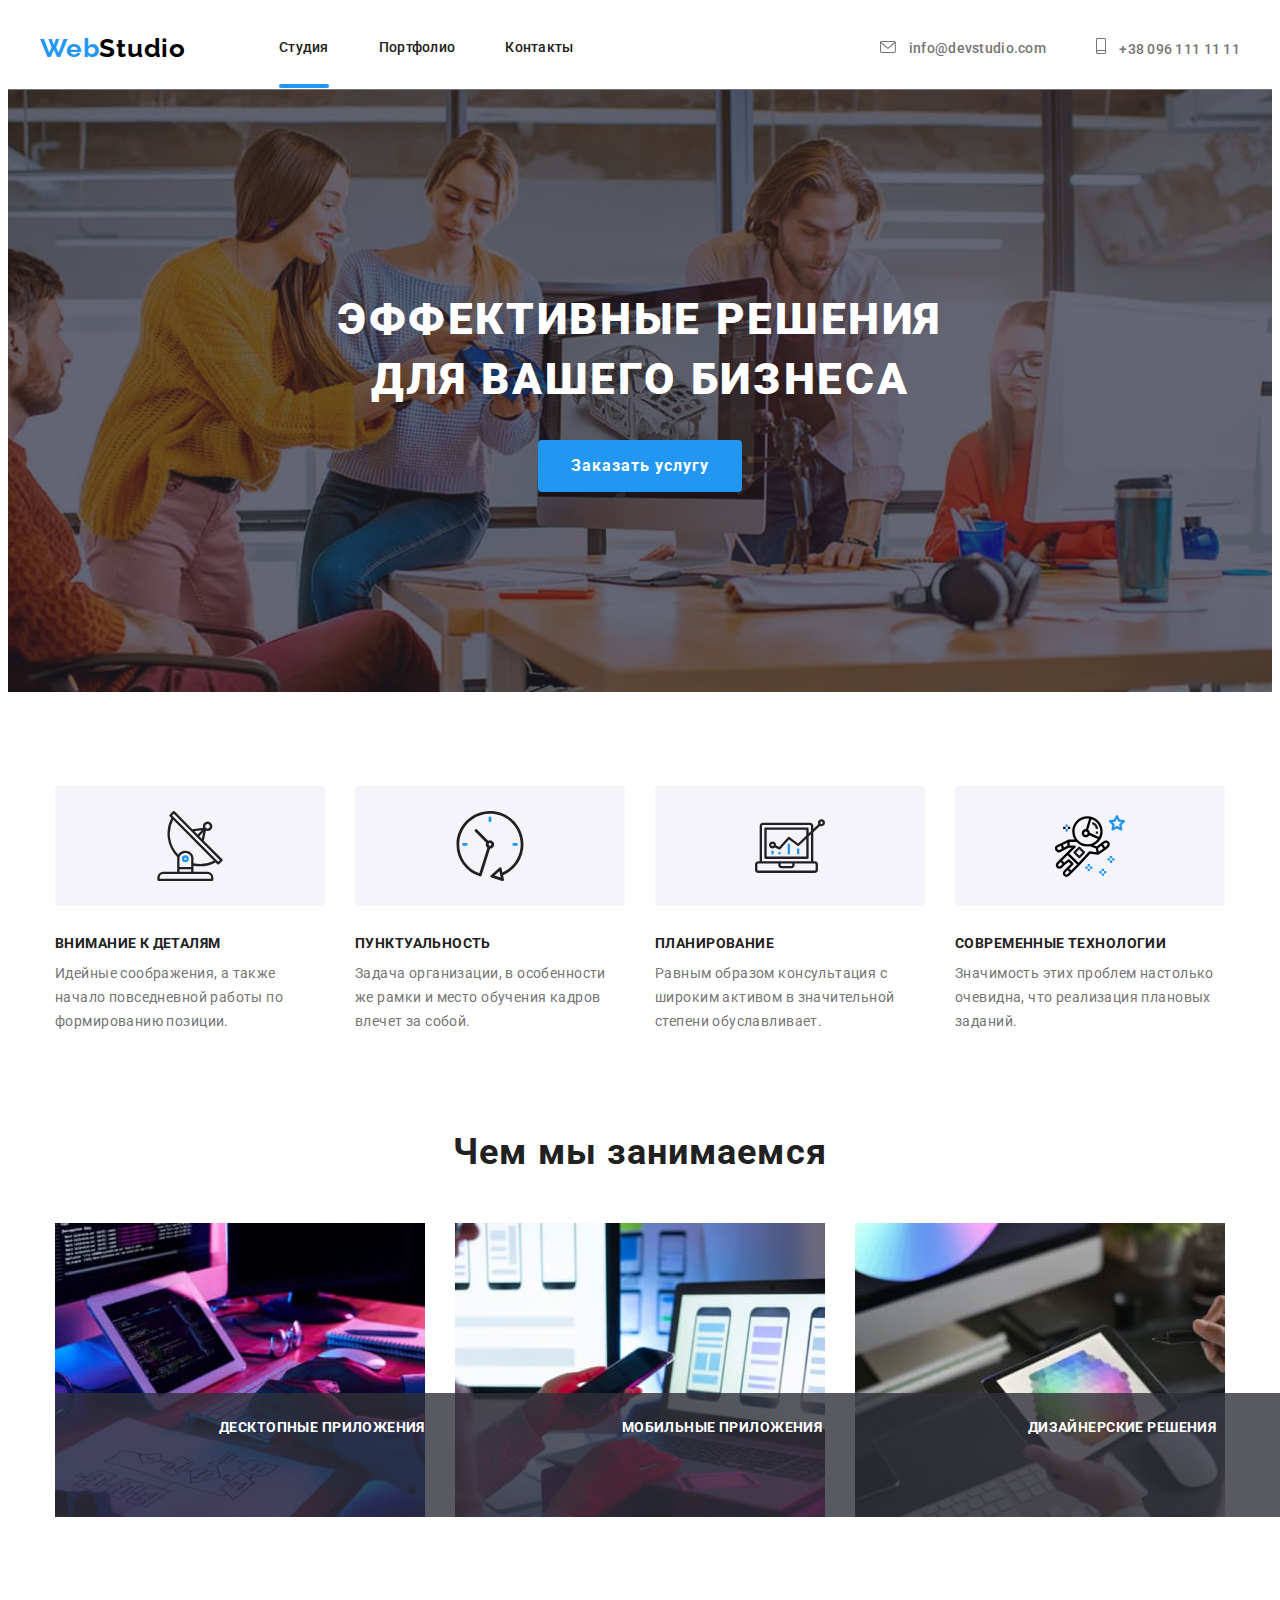
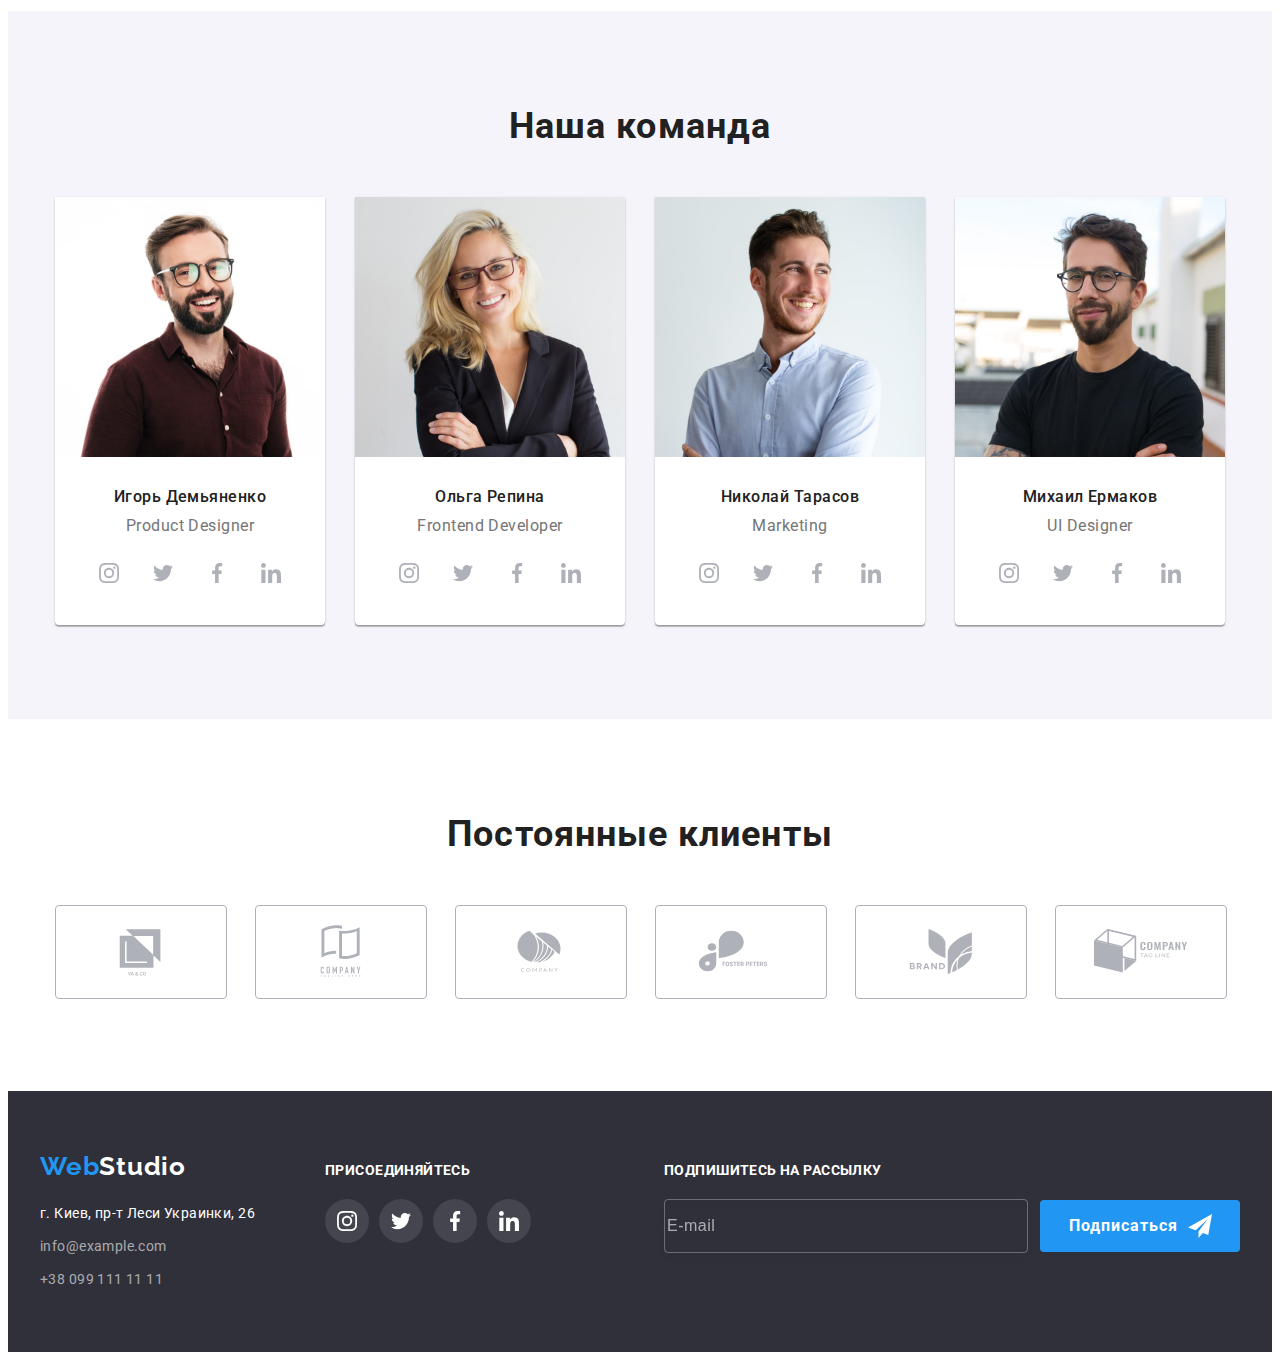
==== index.html @ aace9a0b "виконано 6 завдання" ====
<!DOCTYPE html>
<html lang="ru">
  <head>
    <meta charset="UTF-8" />
    <meta http-equiv="X-UA-Compatible" content="IE=edge" />
    <meta name="viewport" content="width=device-width, initial-scale=1.0" />
    <title>Студия</title>
    <link rel="preconnect" href="https://fonts.googleapis.com" />
    <link rel="preconnect" href="https://fonts.gstatic.com" crossorigin />
    <link
      href="https://fonts.googleapis.com/css2?family=Raleway:wght@700&family=Roboto:wght@400;500;700;900&display=swap"
      rel="stylesheet"
    />
    <link
      rel="stylesheet"
      href="https://cdnjs.cloudflare.com/ajax/libs/modern-normalize/1.1.0/modern-normalize.min.css"
      integrity="sha512-wpPYUAdjBVSE4KJnH1VR1HeZfpl1ub8YT/NKx4PuQ5NmX2tKuGu6U/JRp5y+Y8XG2tV+wKQpNHVUX03MfMFn9Q=="
      crossorigin="anonymous"
      referrerpolicy="no-referrer"
    />
    <link rel="stylesheet" href="./css/styles.css" />
  </head>
  <body>
    <header class="header">
      <div class="container">
        <nav class="header-nav">
          <a class="logo" href="index.html"
            >Web<span class="logo-accent">Studio</span></a
          >

          <ul class="site-nav list">
            <li class="item">
              <a href="./index.html" class="header-link link current">Студия</a>
            </li>
            <li class="item">
              <a href="./portfolio.html" class="header-link link">Портфолио</a>
            </li>
            <li class="item">
              <a href="" class="header-link link">Контакты</a>
            </li>
          </ul>
        </nav>
        <ul class="contact-list list">
          <li class="contact-item">
            <a class="contact-link link" href="mailto:info@devstudio.com"
              ><svg class="contact-icon" width="16px" height="12px">
                <use href="./img/spraite.svg#icon-mailto"></use>
              </svg>
              info@devstudio.com
            </a>
          </li>
          <li class="contact-item">
            <a class="contact-link link" href="tel:+380961111111">
              <svg class="contact-icon" width="10px" height="16px">
                <use href="./img/spraite.svg#icon-smartphone"></use>
              </svg>
              +38 096 111 11 11
            </a>
          </li>
        </ul>
      </div>
    </header>
    <main>
      <section class="hero">
        <div class="container">
          <h1 class="hero-title">Эффективные решения для вашего бизнеса</h1>
          <button class="hero-btn button" type="button" data-modal-open>
            Заказать услугу
          </button>
        </div>
      </section>

      <section class="advantage">
        <div class="container">
          <h2 class="visually-hidden">Преимущества</h2>
          <ul class="advantage-list list">
            <li class="advantage-item icon-antenna">
              <div class="advantage-icon">
                <svg class="svg-advantage" width="70px" height="70px">
                  <use href="./img/spraite.svg#icon-antenna"></use>
                </svg>
              </div>
              <h3 class="advantage-title">Внимание к деталям</h3>
              <p class="advantage-text">
                Идейные соображения, а также начало повседневной работы по
                формированию позиции.
              </p>
            </li>
            <li class="advantage-item icon-clock">
              <div class="advantage-icon">
                <svg class="svg-advantage" width="70px" height="70px">
                  <use href="./img/spraite.svg#icon-clock"></use>
                </svg>
              </div>
              <h3 class="advantage-title">Пунктуальность</h3>
              <p class="advantage-text">
                Задача организации, в особенности же рамки и место обучения
                кадров влечет за собой.
              </p>
            </li>
            <li class="advantage-item icon-diagram">
              <div class="advantage-icon">
                <svg class="svg-advantage" width="70px" height="70px">
                  <use href="./img/spraite.svg#icon-diagram"></use>
                </svg>
              </div>
              <h3 class="advantage-title">Планирование</h3>
              <p class="advantage-text">
                Равным образом консультация с широким активом в значительной
                степени обуславливает.
              </p>
            </li>
            <li class="advantage-item icon-astronaut">
              <div class="advantage-icon">
                <svg class="svg-advantage" width="70px" height="70px">
                  <use href="./img/spraite.svg#icon-astronaut"></use>
                </svg>
              </div>
              <h3 class="advantage-title">Современные технологии</h3>
              <p class="advantage-text">
                Значимость этих проблем настолько очевидна, что реализация
                плановых заданий.
              </p>
            </li>
          </ul>
        </div>
      </section>

      <section class="work">
        <div class="container">
          <h2 class="work-title">Чем мы занимаемся</h2>
          <ul class="work-list list">
            <li class="work-item">
              <div class="work-img">
                <img
                  src="./img/img1.jpg"
                  alt="Десктопные приложения"
                  width="370"
                />
                <p class="work-top-text">Десктопные приложения</p>
              </div>
            </li>
            <li class="work-item">
              <div class="work-img">
                <img
                  src="./img/img2.jpg"
                  alt="Мобильные приложения"
                  width="370"
                />
                <p class="work-top-text">Мобильные приложения</p>
              </div>
            </li>
            <li class="work-item">
              <div class="work-img">
                <img
                  src="./img/img3.jpg"
                  alt="Дизайнерские решения"
                  width="370"
                />
                <p class="work-top-text">Дизайнерские решения</p>
              </div>
            </li>
          </ul>
        </div>
      </section>
      <section class="team">
        <div class="container">
          <h2 class="team-top-title">Наша команда</h2>
          <ul class="team-list list">
            <li class="team-item">
              <img src="./img/img4.jpg" alt="фото дизайнера" width="270" />
              <div class="team-box">
                <h3 class="team-title">Игорь Демьяненко</h3>
                <p class="team-text" lang="en">Product Designer</p>
                <ul class="team-coslink-list list">
                  <li class="team-coslink-item">
                    <a class="team-coslink-link link" href="">
                      <svg class="coslink-icon" width="20px" height="20px">
                        <use href="./img/spraite.svg#icon-instagram"></use>
                      </svg>
                    </a>
                  </li>
                  <li class="team-coslink-item">
                    <a class="team-coslink-link link" href="">
                      <svg class="coslink-icon" width="20px" height="20px">
                        <use href="./img/spraite.svg#icon-twitter"></use>
                      </svg>
                    </a>
                  </li>
                  <li class="team-coslink-item">
                    <a class="team-coslink-link link" href="">
                      <svg class="coslink-icon" width="20px" height="20px">
                        <use href="./img/spraite.svg#icon-facebook"></use>
                      </svg>
                    </a>
                  </li>
                  <li class="team-coslink-item">
                    <a class="team-coslink-link link" href="">
                      <svg class="coslink-icon" width="20px" height="20px">
                        <use href="./img/spraite.svg#icon-linkedin"></use>
                      </svg>
                    </a>
                  </li>
                </ul>
              </div>
            </li>
            <li class="team-item">
              <img src="./img/img5.jpg" alt="фото разработчика" width="270" />
              <div class="team-box">
                <h3 class="team-title">Ольга Репина</h3>
                <p class="team-text" lang="en">Frontend Developer</p>

                <ul class="team-coslink-list list">
                  <li class="team-coslink-item">
                    <a class="team-coslink-link link" href="">
                      <svg class="coslink-icon" width="20px" height="20px">
                        <use href="./img/spraite.svg#icon-instagram"></use>
                      </svg>
                    </a>
                  </li>
                  <li class="team-coslink-item">
                    <a class="team-coslink-link link" href="">
                      <svg class="coslink-icon" width="20px" height="20px">
                        <use href="./img/spraite.svg#icon-twitter"></use>
                      </svg>
                    </a>
                  </li>
                  <li class="team-coslink-item">
                    <a class="team-coslink-link link" href="">
                      <svg class="coslink-icon" width="20px" height="20px">
                        <use href="./img/spraite.svg#icon-facebook"></use>
                      </svg>
                    </a>
                  </li>
                  <li class="team-coslink-item">
                    <a class="team-coslink-link link" href="">
                      <svg class="coslink-icon" width="20px" height="20px">
                        <use href="./img/spraite.svg#icon-linkedin"></use>
                      </svg>
                    </a>
                  </li>
                </ul>
              </div>
            </li>
            <li class="team-item">
              <img src="./img/img6.jpg" alt="фото маркетолога" width="270" />
              <div class="team-box">
                <h3 class="team-title">Николай Тарасов</h3>
                <p class="team-text" lang="en">Marketing</p>

                <ul class="team-coslink-list list">
                  <li class="team-coslink-item">
                    <a class="team-coslink-link link" href="">
                      <svg class="coslink-icon" width="20px" height="20px">
                        <use href="./img/spraite.svg#icon-instagram"></use>
                      </svg>
                    </a>
                  </li>
                  <li class="team-coslink-item">
                    <a class="team-coslink-link link" href="">
                      <svg class="coslink-icon" width="20px" height="20px">
                        <use href="./img/spraite.svg#icon-twitter"></use>
                      </svg>
                    </a>
                  </li>
                  <li class="team-coslink-item">
                    <a class="team-coslink-link link" href="">
                      <svg class="coslink-icon" width="20px" height="20px">
                        <use href="./img/spraite.svg#icon-facebook"></use>
                      </svg>
                    </a>
                  </li>
                  <li class="team-coslink-item">
                    <a class="team-coslink-link link" href="">
                      <svg class="coslink-icon" width="20px" height="20px">
                        <use href="./img/spraite.svg#icon-linkedin"></use>
                      </svg>
                    </a>
                  </li>
                </ul>
              </div>
            </li>
            <li class="team-item">
              <img src="./img/img7.jpg" alt="фото дизайнера" width="270" />
              <div class="team-box">
                <h3 class="team-title">Михаил Ермаков</h3>
                <p class="team-text" lang="en">UI Designer</p>

                <ul class="team-coslink-list list">
                  <li class="team-coslink-item">
                    <a class="team-coslink-link link" href="">
                      <svg class="coslink-icon" width="20px" height="20px">
                        <use href="./img/spraite.svg#icon-instagram"></use>
                      </svg>
                    </a>
                  </li>
                  <li class="team-coslink-item">
                    <a class="team-coslink-link link" href="">
                      <svg class="coslink-icon" width="20px" height="20px">
                        <use href="./img/spraite.svg#icon-twitter"></use>
                      </svg>
                    </a>
                  </li>
                  <li class="team-coslink-item">
                    <a class="team-coslink-link link" href="">
                      <svg class="coslink-icon" width="20px" height="20px">
                        <use href="./img/spraite.svg#icon-facebook"></use>
                      </svg>
                    </a>
                  </li>
                  <li class="team-coslink-item">
                    <a class="team-coslink-link link" href="">
                      <svg class="coslink-icon" width="20px" height="20px">
                        <use href="./img/spraite.svg#icon-linkedin"></use>
                      </svg>
                    </a>
                  </li>
                </ul>
              </div>
            </li>
          </ul>
        </div>
      </section>
      <section class="client">
        <div class="container">
          <h2 class="title-client">Постоянные клиенты</h2>
          <ul class="list-client list">
            <li class="item-client">
              <a class="item-client-link link" href=""
                ><svg class="client-icon" width="106px" height="60px">
                  <use href="./img/spraite.svg#icon-client-1"></use>
                </svg>
              </a>
            </li>
            <li class="item-client">
              <a class="item-client-link link" href=""
                ><svg class="client-icon" width="106px" height="60px">
                  <use href="./img/spraite.svg#icon-client-2"></use>
                </svg>
              </a>
            </li>
            <li class="item-client">
              <a class="item-client-link link" href=""
                ><svg class="client-icon" width="106px" height="60px">
                  <use href="./img/spraite.svg#icon-client-3"></use>
                </svg>
              </a>
            </li>
            <li class="item-client">
              <a class="item-client-link link" href=""
                ><svg class="client-icon" width="106px" height="60px">
                  <use href="./img/spraite.svg#icon-client-4"></use>
                </svg>
              </a>
            </li>
            <li class="item-client">
              <a class="item-client-link link" href=""
                ><svg class="client-icon" width="106px" height="60px">
                  <use href="./img/spraite.svg#icon-client-5"></use>
                </svg>
              </a>
            </li>
            <li class="item-client">
              <a class="item-client-link link" href=""
                ><svg class="client-icon" width="106px" height="60px">
                  <use href="./img/spraite.svg#icon-client-6"></use>
                </svg>
              </a>
            </li>
          </ul>
        </div>
      </section>
    </main>

    <footer class="footer">
      <div class="container">
        <div class="footer-address-box">
          <a class="logo-footer" href="index.html"
            >Web<span class="logo-accent-footer">Studio</span></a
          >
          <address class="footer-address">
            г. Киев, пр-т Леси Украинки, 26
          </address>
          <ul class="footer-list list">
            <li class="footer-item">
              <a class="footer-contact link" href="mailto:info@example.com"
                >info@example.com</a
              >
            </li>
            <li class="footer-list">
              <a class="footer-contact link" href="tel:+380991111111"
                >+38 099 111 11 11</a
              >
            </li>
          </ul>
        </div>
        <div class="footer-soclink">
          <h2 class="footer-title">присоединяйтесь</h2>
          <ul class="footer-soc-list list">
            <li class="footer-soc-item">
              <a class="footer-soc-link link" href=""
                ><svg class="footer-icon" width="20px" height="20px">
                  <use href="./img/spraite.svg#icon-instagram"></use>
                </svg>
              </a>
            </li>
            <li class="footer-soc-item">
              <a class="footer-soc-link link" href=""
                ><svg class="footer-icon" width="20px" height="20px">
                  <use href="./img/spraite.svg#icon-twitter"></use>
                </svg>
              </a>
            </li>
            <li class="footer-soc-item">
              <a class="footer-soc-link link" href=""
                ><svg class="footer-icon" width="20px" height="20px">
                  <use href="./img/spraite.svg#icon-facebook"></use>
                </svg>
              </a>
            </li>
            <li class="footer-soc-item">
              <a class="footer-soc-link link" href=""
                ><svg class="footer-icon" width="20px" height="20px">
                  <use href="./img/spraite.svg#icon-linkedin"></use>
                </svg>
              </a>
            </li>
          </ul>
        </div>
        <div class="subscribe">
          <p class="subscribe-text">Подпишитесь на рассылку</p>

          <form name="footer-subscribe" class="footer-subscribe">
            <input
              type="email"
              class="footer-input"
              name="user-email-two"
              id="user-email-two"
              placeholder="E-mail"
            />
            <div class="footer-btn-box">
              <button type="submit" class="footer-btn">Подписаться</button>
              <svg class="footer-btn-icon" width="24" height="24">
                <use href="./img/spraite.svg#icon-icon-send"></use>
              </svg>
            </div>
          </form>
        </div>
      </div>
    </footer>

    <div class="backdrop is-hidden" data-modal>
      <div class="modal">
        <button type="button" class="modal-close-btn" data-modal-close>
          <svg class="masters-soc-icon" width="18" height="18">
            <use href="./img/spraite.svg#icon-close"></use>
          </svg>
        </button>
        <p class="modal-title">Оставьте свои данные, мы вам перезвоним</p>

        <form>
          <div class="modal-field">
            <label for="user-name" class="modal-label"> Имя</label>
            <div class="input-wrap">
              <input
                type="text"
                class="modal-input"
                name="user-name"
                required
                id="user-name"
              />
              <svg class="modal-icon" width="18" height="18">
                <use href="./img/spraite.svg#icon-person"></use>
              </svg>
            </div>
          </div>
          <div class="modal-field">
            <label for="user-tel" class="modal-label">Телефон</label>
            <div class="input-wrap">
              <input
                type="tel"
                class="modal-input"
                name="user-tel"
                required
                id="user-tel"
              />
              <svg class="modal-icon" width="18" height="18">
                <use href="./img/spraite.svg#icon-phone-mod"></use>
              </svg>
            </div>
          </div>
          <div class="modal-field">
            <label for="user-email" class="modal-label">Почта</label>
            <div class="input-wrap">
              <input
                type="email"
                class="modal-input"
                name="user-email"
                id="user-email"
              />
              <svg class="modal-icon" width="18" height="18">
                <use href="./img/spraite.svg#icon-email-mod"></use>
              </svg>
            </div>
          </div>
          <div class="modal-field">
            <label for="user-text" class="modal-label">Комментарий</label>
            <textarea
              name="user-text"
              id="user-text"
              class="modal-text"
              placeholder="Введите текст"
            ></textarea>
          </div>
          <div class="modal-field">
            <input
              type="checkbox"
              name="privacy"
              value="true"
              class="modal-check is-hidden"
              id="privacy"
            />
            <label for="privacy" class="check-text">
              Соглашаюсь с рассылкой и принимаю
              <a href="" class="check-link">Условия договора</a>
            </label>
          </div>
          <button type="submit" class="hero-btn">Отправить</button>
        </form>
      </div>
    </div>

    <script src="./js/modal.js"></script>
  </body>
</html>
---- css/styles.css ----
/* основний колір заголовків 2-3 рівня #212121;  */
/* основний колір тексту  #757575;*/
/* акцент #2196f3; */

:root {
  --primary-text-color: #757575;
  --tittle-text-color: #212121;
  --accent-color: #2196f3;
  --main-tittle-text-color: #ffffff;
  --typical-margin: 30px;
}
p,
h1,
h2,
h3,
h4,
h5,
h6 {
  margin: 0;
}

ul,
ol {
  margin: 0;
  padding-left: 0;
}
button {
  cursor: pointer;
}

img {
  display: block;
  max-width: 100%;
  height: auto;
}
body {
  font-family: Roboto, sans-serif;
}
.container {
  width: 1200px;
  margin: 0 auto;
  padding-left: 15px;
  padding-right: 15px;
  /* outline: 2px solid red; */
}

.link {
  text-decoration: none;
}
.list {
  list-style: none;
}
.visually-hidden {
  position: absolute;
  white-space: nowrap;
  width: 1px;
  height: 1px;
  overflow: hidden;
  border: 0;
  padding: 0;
  clip: rect(0 0 0 0);
  clip-path: inset(50%);
  margin: -1px;
}

/* ----------------------header---------------------- */
.header {
  background: #ffffff;
  padding-top: 25px;
  padding-bottom: 25px;
  border-bottom: #757575 solid 1px;
}

/* ----------------------логотип---------------------- */
.logo {
  font-family: Raleway, sans-serif;
  font-weight: 700;
  font-size: 26px;
  line-height: 1.19;
  letter-spacing: 0.03em;
  color: var(--accent-color);
  text-decoration: none;
}
.logo-accent {
  color: #000000;
}

/* ----------------------------header--меню сторінки ------------------*/
.site-nav {
  display: flex;
  margin-left: 93px;
}
.header-nav {
  display: flex;
  align-items: center;
}
.site-nav .item + .item {
  margin-left: 50px;
}

.site-nav .link {
  display: block;

  text-decoration: none;
  font-weight: 500;
  font-size: 14px;
  line-height: 1.14;
  letter-spacing: 0.02em;
  color: var(--tittle-text-color);
  transition-property: color;
  transition-duration: 250ms;
  transition-timing-function: cubic-bezier(0.4, 0, 0.2, 1);
}

.site-nav .link:hover,
.site-nav .link:focus {
  color: var(--accent-color);
}

.header-link {
  position: relative;
}

.header-link.current:after {
  content: "";
  position: absolute;
  width: 100%;
  height: 4px;
  background-color: var(--accent-color);
  border-radius: 2px;
  left: 0;
  bottom: -32px;
}
/*---------------header--- телефон,ел.пошта ------------*/
.header .container {
  display: flex;
  align-items: center;
}
.contact-list {
  display: flex;
  margin-left: auto;
}

.contact-list .contact-item + .contact-item {
  margin-left: 50px;
}

.contact-link {
  font-weight: 500;
  font-size: 14px;
  line-height: 1.14;
  letter-spacing: 0.02em;
  color: var(--primary-text-color);
  transition-property: color;
  transition-duration: 250ms;
  transition-timing-function: cubic-bezier(0.4, 0, 0.2, 1);

  /* display: flex;
  align-items: center; */
}
.contact-link:hover,
.contact-link:focus {
  color: var(--accent-color);
}
.contact-icon {
  margin-right: 10px;
  /* fill: var(--primary-text-color); */
  background-repeat: no-repeat;
  background-position: center;
  background-size: contain;

  fill: currentColor;
  justify-content: center;
}

/* .contact-icon:hover,
.contact-icon:focus {
  fill: var(--accent-color);
} */

/*----------- Перша секція-HERO-ЭФФЕКТИВНЫЕ РЕШЕНИЯ ДЛЯ ВАШЕГО БИЗНЕСА---------*/
.hero {
  background: #2f303a;
  text-align: center;
  max-width: 1600px;
  max-height: 600px;
  margin-left: auto;
  margin-right: auto;
  background-repeat: no-repeat;
  background-position: center;
  background-size: cover;
  background-image: linear-gradient(
      to right,
      rgba(47, 48, 58, 0.4),
      rgba(47, 48, 58, 0.4)
    ),
    url(../img/hero.jpg);
  padding-top: 200px;
  padding-bottom: 200px;
}

.hero .container {
}
.hero-title {
  font-weight: 900;
  font-size: 44px;
  line-height: 1.36;
  letter-spacing: 0.06em;
  text-transform: uppercase;
  color: var(--main-tittle-text-color);
  margin-bottom: var(--typical-margin);
  max-width: 696px;
  margin-left: auto;
  margin-right: auto;
}
.hero-btn {
  font-family: inherit;
  font-weight: 700;
  font-size: 16px;
  line-height: 1.88;
  letter-spacing: 0.06em;
  color: var(--main-tittle-text-color);
  background: #2196f3;
  cursor: pointer;
  display: block;
  padding: 10px 32px;
  border: 1px solid transparent;
  border-radius: 4px;
  min-width: 200px;
  margin-left: auto;
  margin-right: auto;
}

.hero-btn:hover,
.hero-btn:focus {
  background: #188ce8;
}
/* ------------------------------MODAL--------------- */
.backdrop {
  width: 100%;
  height: 100%;
  background-color: rgba(0, 0, 0, 0.2);
  position: fixed;
  top: 0;
  transition: opacity 250ms, visibility 250ms;
}

/* .backdrop.is-hidden .modal {
  transform: translate(-50%, -50%) scale(0) rotate(180deg);
} */

.modal {
  width: 528px;
  min-height: 581px;
  background-color: #ffffff;
  border-radius: 4px;
  box-shadow: 0px 1px 3px rgba(0, 0, 0, 0.12), 0px 1px 1px rgba(0, 0, 0, 0.14),
    0px 2px 1px rgba(0, 0, 0, 0.2);
  position: absolute;
  top: 50%;
  left: 50%;
  transform: translate(-50%, -50%);
  /* transform: translate(-50%, -50%) scale(1) rotate(0); */
  transition: transform 250ms cubic-bezier(0.4, 0, 0.2, 1);
  padding: 40px;
}

.modal-close-btn {
  width: 30px;
  height: 30px;
  border: 1px solid rgba(0, 0, 0, 0.1);
  border-radius: 50%;
  background-color: transparent;
  fill: #000000;
  position: absolute;
  top: 8px;
  right: 8px;
  display: flex;
  align-items: center;
  justify-content: center;
  padding: 0;
}

.is-hidden {
  visibility: hidden;
  opacity: 0;
  pointer-events: none;
}

.no-scroll {
  overflow: hidden;
}
.modal-title {
  margin-bottom: 12px;

  font-weight: 700;
  font-size: 20px;
  line-height: 1.15;
  text-align: center;
  letter-spacing: 0.03em;
  color: #212121;
}
.modal-field {
  margin-bottom: 10px;
}
.input-wrap {
  position: relative;
}

.modal-icon {
  position: absolute;
  left: 7px;
  top: 50%;
  transform: translateY(-50%);
  transition: fill 250ms cubic-bezier(0.4, 0, 0.2, 1);
}
.modal-input:focus + .modal-icon {
  fill: var(--accent-color);
}

.modal-input {
  width: 100%;
  height: 40px;
  border: 1px solid rgba(33, 33, 33, 0.2);
  border-radius: 4px;

  padding-left: 42px;

  outline: none;
  transition: border-color 250ms cubic-bezier(0.4, 0, 0.2, 1);

  /* font-weight: 400;
  font-size: 12px;
  line-height: 1.17;
  letter-spacing: 0.01em;
  color: rgba(117, 117, 117, 0.5); */
}

.modal-input:focus {
  border-color: var(--accent-color);
}

.modal-text {
  padding: 12px 16px;
  margin-bottom: 20px;

  width: 100%;
  height: 120px;

  border: 1px solid rgba(33, 33, 33, 0.2);

  border-radius: 4px;
  resize: none;

  outline: none;
  transition: border-color 250ms cubic-bezier(0.4, 0, 0.2, 1);

  /* font-weight: 400;
  font-size: 14px;
  line-height: 1.17;
  letter-spacing: 0.01em;

  color: rgba(117, 117, 117, 0.5); */
}

.modal-text:focus {
  border-color: var(--accent-color);
}

.modal-input::placeholder {
  font-weight: 400;
  font-size: 14px;
  line-height: 1.14;
  letter-spacing: 0.01em;

  color: rgba(117, 117, 117, 0.5);
}

.modal-label {
  font-weight: 400;
  font-size: 12px;
  line-height: 1.17;
  letter-spacing: 0.01em;
  color: #757575;

  margin-bottom: 4px;
  display: block;
}

.modal-field {
  margin-bottom: 30px;
}
.modal-check {
}
.check-text::before {
  content: "";
  width: 16px;
  height: 15px;
  border: 2px solid #212121;
  border-radius: 2px;
  margin-right: 8px;
}

.modal-check:checked + .check-text::before {
  background-color: var(--accent-color);
  background-image: url(../img/vector.svg);
  border: none;
  background-repeat: no-repeat;
  background-position: center;
  transition: border-color 250ms cubic-bezier(0.4, 0, 0.2, 1);
}

.modal-check:focus + .check-text::before {
  border-color: var(--accent-color);
}
.check-text {
  display: flex;
  align-items: center;
  position: relative;

  font-weight: 400;
  font-size: 14px;
  line-height: 1.71;
  letter-spacing: 0.03em;
  color: #757575;
}
.check-link {
  margin-left: 4px;

  font-weight: 400;
  font-size: 14px;
  line-height: 1.71;
  letter-spacing: 0.03em;
  text-decoration-line: underline;
  color: #2196f3;
}

/*---------------Переваги-advantage------------------ */
.advantage {
  text-align: left;

  padding-top: 94px;
  padding-bottom: 47px;
  background-color: #ffffff;
}

.advantage-list {
  display: flex;
  align-items: center;
  justify-content: center;
}
.advantage-list .advantage-item + .advantage-item {
  margin-left: var(--typical-margin);
}

.advantage-item {
  max-width: 270px;
  min-height: 251px;
}

.advantage-title {
  font-size: 14px;
  line-height: 1.14;
  letter-spacing: 0.03em;
  text-transform: uppercase;
  color: var(--tittle-text-color);
  margin-bottom: 10px;
}
.advantage-text {
  font-size: 14px;
  line-height: 1.71;
  letter-spacing: 0.03em;
  color: var(--primary-text-color);
}
/* --------------------advantage-icon------------- */
.advantage-icon {
  display: flex;

  height: 120px;
  border-radius: 4px;
  justify-content: center;
  align-items: center;
  margin-bottom: 30px;

  background-color: #f5f4fa;
}
.svg-advantage {
  width: 70px;
  height: 70px;
}
/*------------------------work--Чем мы занимаемся----------------------- */
.work {
  padding-bottom: 94px;
  padding-top: 47px;
}
.work-list {
  display: flex;
  align-items: center;
  justify-content: center;
}
.work-list .work-item + .work-item {
  margin-left: var(--typical-margin);
}

.work-title {
  font-size: 36px;
  line-height: 1.17;
  letter-spacing: 0.03em;
  color: var(--tittle-text-color);
  margin-bottom: 50px;
  text-align: center;
}
.work-img {
  position: relative;
}

.work-top-text {
  position: absolute;
  width: 100%;
  min-height: 70px;
  bottom: 0;

  padding: 27px 82px;

  font-weight: 700;
  font-size: 14px;
  line-height: 1.14;
  text-align: center;
  letter-spacing: 0.03em;
  text-transform: uppercase;
  color: #ffffff;
  background: rgba(47, 48, 58, 0.8);
}
/*-------------------Наша команда-team------------------ */
.team {
  background: #f5f4fa;
  padding-top: 94px;
  padding-bottom: 94px;
}
.team-top-title {
  font-size: 36px;
  line-height: 1.17;
  letter-spacing: 0.03em;
  color: var(--tittle-text-color);
  margin-bottom: 50px;
  text-align: center;
}
.team-list {
  display: flex;
  align-items: center;
  justify-content: center;
}
.team-list .team-item + .team-item {
  margin-left: var(--typical-margin);
}
.team-item {
  background: #ffffff;
  box-shadow: 0px 1px 3px rgba(0, 0, 0, 0.12), 0px 1px 1px rgba(0, 0, 0, 0.14),
    0px 2px 1px rgba(0, 0, 0, 0.2);
  border-radius: 0px 0px 4px 4px;
}
.team-title {
  font-weight: 500;
  font-size: 16px;
  line-height: 1.19;
  text-align: center;
  letter-spacing: 0.03em;
  color: var(--tittle-text-color);
  margin-bottom: 10px;
}
.team-text {
  line-height: 1.19;
  text-align: center;
  letter-spacing: 0.03em;
  color: var(--primary-text-color);
  margin-bottom: 16px;
}
.team-box {
  padding-top: 30px;
  padding-bottom: 30px;
}
/* ----------Іконки соцмереж команди------- */

.team-coslink-list {
  display: flex;
  justify-content: center;
}

.team-coslink-item {
  width: 44px;
  height: 44px;
}
.team-coslink-list .team-coslink-item + .team-coslink-item {
  margin-left: 10px;
}

.coslink-icon {
  fill: #afb1b8;
  background-position: center;
  background-size: contain;
  background-repeat: no-repeat;
  transition: fill 250ms cubic-bezier(0.4, 0, 0.2, 1);
}

.team-coslink-link {
  display: flex;
  justify-content: center;
  align-items: center;
  fill: #afb1b8;
  width: 100%;
  height: 100%;
  border-radius: 50%;
  transition: background-color 250ms cubic-bezier(0.4, 0, 0.2, 1);
}

.team-coslink-link:hover,
.team-coslink-link:focus {
  background-color: #2196f3;
}

.team-coslink-link:hover .coslink-icon,
.team-coslink-link:focus .coslink-icon {
  fill: #ffffff;
}

/* ---------------Секція Клієнти ---------------*/
.client {
  padding-top: 94px;
  padding-bottom: 94px;
}
.title-client {
  margin-bottom: 50px;
  text-align: center;

  font-weight: 700;
  font-size: 36px;
  line-height: 1.17;
  letter-spacing: 0.03em;
  color: #212121;
}
.list-client {
  display: flex;
  justify-content: center;
}
.list-client .item-client + .item-client {
  margin-left: var(--typical-margin);
}
.item-client {
  width: 170px;
  height: 92px;
}
.item-client-link {
  display: flex;
  justify-content: center;
  align-items: center;
  border: 1px solid #afb1b8;
  width: 100%;
  height: 100%;
  border-radius: 4px;
  transition-property: border-color;
  transition-duration: 250ms;
  transition-timing-function: cubic-bezier(0.4, 0, 0.2, 1);
}
.client-icon {
  fill: #afb1b8;
  transition-property: fill;
  transition-duration: 250ms;
  transition-timing-function: cubic-bezier(0.4, 0, 0.2, 1);
}

.item-client-link:hover,
.item-client-link:focus {
  border-color: var(--accent-color);
}

.item-client-link:hover .client-icon,
.item-client-link:focus .client-icon {
  fill: var(--accent-color);
}
/*----------------------footer--------------------- */
.footer {
  background: #2f303a;
  padding-top: 60px;
  padding-bottom: 60px;
}
.footer .container {
  align-items: baseline;
  display: flex;
}
.footer-address-box {
  margin-right: 70px;
}
/*------------------------------логотип-футер----------------------------- */

.logo-footer {
  font-family: Raleway, sans-serif;
  font-weight: 700;
  font-size: 26px;
  line-height: 1.19;
  letter-spacing: 0.03em;
  color: var(--accent-color);
  text-decoration: none;
  margin-bottom: 20px;
  display: block;
}
.logo-accent-footer {
  color: #ffffff;
}
.footer-address {
  font-style: normal;
  font-weight: 400;
  font-size: 14px;
  line-height: 1.71;
  letter-spacing: 0.03em;
  color: var(--main-tittle-text-color);
  margin-bottom: 9px;
}
.footer-contact {
  font-size: 14px;
  line-height: 1.71;
  letter-spacing: 0.03em;
  color: rgba(255, 255, 255, 0.6);
  transition-property: color;
  transition-duration: 250ms;
  transition-timing-function: cubic-bezier(0.4, 0, 0.2, 1);
}
.footer-contact:hover,
.footer-contact:focus {
  color: var(--accent-color);
}
.footer-list {
  display: block;
}
.footer-list .footer-item:not(:last-child) {
  margin-bottom: 9px;
}
.footer-title {
  margin-bottom: 20px;

  font-weight: 700;
  font-size: 14px;
  line-height: 1.14;
  letter-spacing: 0.03em;
  text-transform: uppercase;
  color: #ffffff;
}
/*-------- Іконки футера----- */
.footer-soc-item {
  width: 44px;
  height: 44px;
  /* justify-content: center;
  align-items: center; */
}
.footer-soc-link {
  display: flex;
  justify-content: center;
  align-items: center;

  width: 100%;
  height: 100%;
  border-radius: 50%;

  background: rgba(255, 255, 255, 0.1);
  transition-property: background-color;
  transition-duration: 250ms;
  transition-timing-function: cubic-bezier(0.4, 0, 0.2, 1);
}
.footer-soc-link:hover,
.footer-soc-link:focus {
  background-color: #2196f3;
}

.footer-soc-list {
  display: flex;

  /* margin-left: auto; */
}
.footer-soclink {
  /* display: flex;
  align-items: center; */
  margin-right: 70px;
}

.footer-soc-list .footer-soc-item + .footer-soc-item {
  margin-left: 10px;
}
.footer-icon {
  fill: #ffffff;
  background-position: center;
  background-size: contain;
  background-repeat: no-repeat;
  align-items: center;
}
/* ----------------------------Підписка на розсилку------------- */
.subscribe-text {
  margin-bottom: 20px;

  font-weight: 700;
  font-size: 14px;
  line-height: 1.14;
  letter-spacing: 0.03em;
  text-transform: uppercase;
  color: #ffffff;
}
.subscribe {
  margin-left: auto;
}
.footer-subscribe {
  display: flex;
  align-items: center;
}
.footer-input {
  /* display: block; */
  margin-right: 12px;

  width: 358px;
  height: 50px;
  border: 1px solid rgba(255, 255, 255, 0.3);
  filter: drop-shadow(0px 4px 4px rgba(0, 0, 0, 0.15));
  border-radius: 4px;
  outline: none;
  background: transparent;
  transition: border-color 250ms cubic-bezier(0.4, 0, 0.2, 1);
}
.footer-input:hover,
.footer-input:focus {
  border-color: var(--accent-color);
}
.footer-input::placeholder {
  font-weight: 400;
  font-size: 16px;
  line-height: 1.25;
  letter-spacing: 0.03em;

  color: rgba(255, 255, 255, 0.6);
}
.footer-btn {
  display: flex;
  align-items: flex-end;
  padding: 10px 28px;

  font-family: inherit;
  cursor: pointer;

  font-weight: 700;
  font-size: 16px;
  line-height: 1.88;
  letter-spacing: 0.06em;

  color: var(--main-tittle-text-color);
  background: #2196f3;

  border: 1px solid transparent;
  border-radius: 4px;
  min-width: 200px;

  transition: box-shadow 250ms cubic-bezier(0.4, 0, 0.2, 1),
    background-color 250ms cubic-bezier(0.4, 0, 0.2, 1);
  /* margin-left: auto;
  margin-right: auto;
  */
}
.footer-btn:hover,
.footer-btn:focus {
  box-shadow: 0px 4px 4px rgba(0, 0, 0, 25%);
  background-color: #188ce8;
}

.footer-btn-box {
  position: relative;
}
.footer-btn-icon {
  position: absolute;
  left: 148px;
  top: 50%;
  transform: translateY(-50%);
}
/*----------------------Сторінка 2 Портфолио- gallery--------------------- */
.gallery {
  padding-top: 94px;
  padding-bottom: 94px;
}
.gallery-menu {
  margin-bottom: 50px;
}
.gallery-btn {
  font-family: inherit;
  font-weight: 500;
  font-size: 16px;
  line-height: 1.62;
  letter-spacing: 0.03em;
  color: var(--tittle-text-color);
  background: #f5f4fa;
  border: none;
  cursor: pointer;
  display: block;
  padding: 6px 22px;
  border-radius: 4px;
  transition: color 250ms cubic-bezier(0.4, 0, 0.2, 1),
    background 250ms cubic-bezier(0.4, 0, 0.2, 1),
    box-shadow 250ms cubic-bezier(0.4, 0, 0.2, 1);
}
.gallery-btn:hover,
.gallery-btn:focus {
  background: #2196f3;
  color: #ffffff;
  box-shadow: 0px 3px 1px rgba(0, 0, 0, 0.1), 0px 1px 2px rgba(0, 0, 0, 0.08),
    0px 2px 2px rgba(0, 0, 0, 0.12);
}

.gallery-title {
  font-size: 18px;
  line-height: 2;
  letter-spacing: 0.06em;
  color: #212121;
  margin-bottom: 4px;
}
.gallery-text {
  line-height: 1.88;
  letter-spacing: 0.03em;
  color: var(--primary-text-color);
}
.gallery-list .gallary-link {
  text-decoration: none;
}
.gallery-menu {
  display: flex;
  align-items: center;
  justify-content: center;
}
.gallery-menu-list {
  display: flex;
  align-items: center;
}

.gallery-menu-list .gallery-menu-item + .gallery-menu-item {
  margin-left: 8px;
}

.gallery-list {
  padding: 0;
  margin: 0;
  display: flex;
  flex-wrap: wrap;
  margin-left: calc(-1 * var(--typical-margin));
  margin-top: calc(-1 * var(--typical-margin));
}

.gallery-item {
  flex-basis: calc(100% / 3 - 30px);
  margin-left: var(--typical-margin);
  margin-top: var(--typical-margin);
}
.gallery-box {
  padding: 20px 24px;
  border-left: 1px solid #eeeeee;
  border-right: 1px solid #eeeeee;
  border-bottom: 1px solid #eeeeee;
}
.gallery-item {
}
.gallery-link {
  display: block;
  transition-property: box-shadow;
  transition-duration: 250ms;
  transition-timing-function: cubic-bezier(0.4, 0, 0.2, 1);
  text-decoration: none;
}
.gallery-link:hover,
.gallery-link:focus {
  box-shadow: 0px 1px 1px rgba(0, 0, 0, 0.12), 0px 4px 4px rgba(0, 0, 0, 0.06),
    1px 4px 6px rgba(0, 0, 0, 0.16);
}
/* ---------------Animation gallary -------------------*/
.gallery-link:hover .gallery-top-text {
  transform: translateY(0);
}

.gallery-img {
  position: relative;
  overflow: hidden;
}

.gallery-top-text {
  position: absolute;
  top: 0;
  background-color: rgba(33, 150, 243, 0.9);
  padding: 63px 24px;
  height: 100%;
  transform: translateY(100%);
  transition: transform 250ms cubic-bezier(0.4, 0, 0.2, 1);

  font-weight: 400;
  font-size: 18px;
  line-height: 1.56;
  letter-spacing: 0.03em;
  color: #ffffff;
}
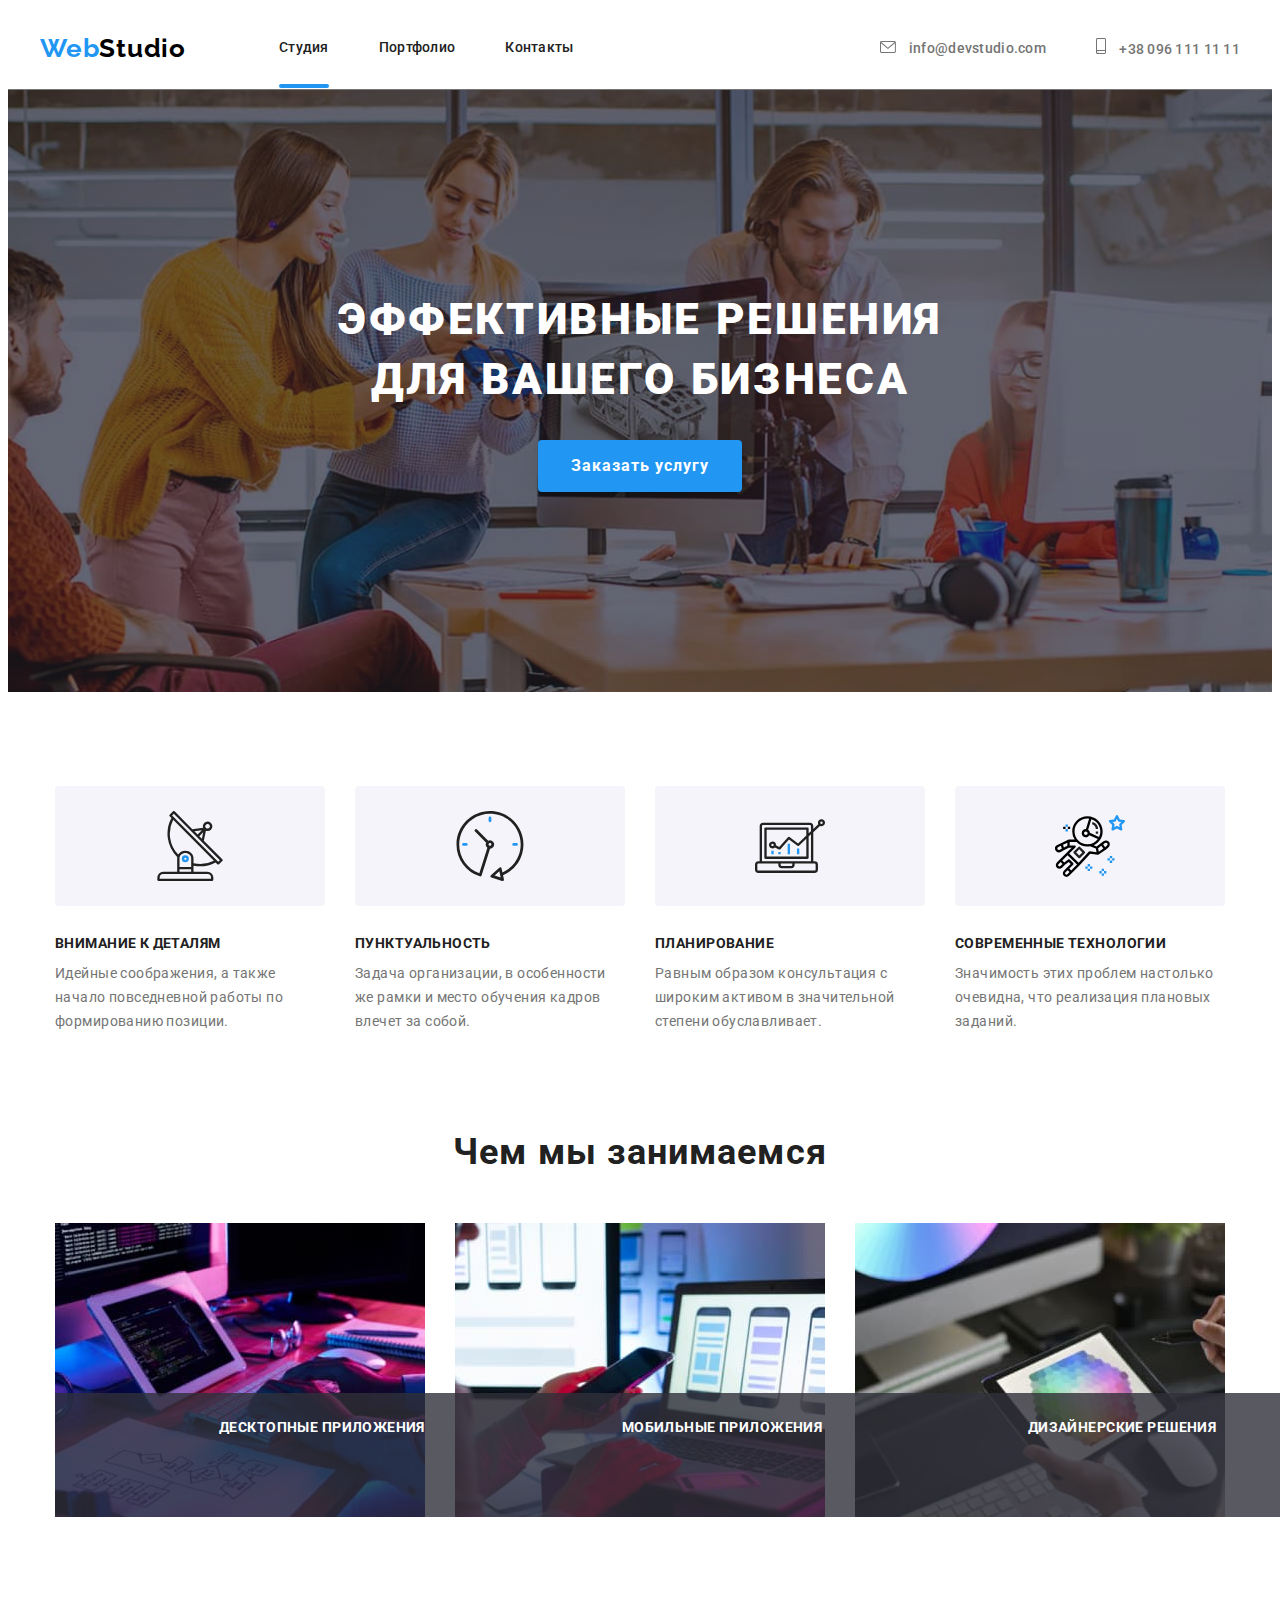
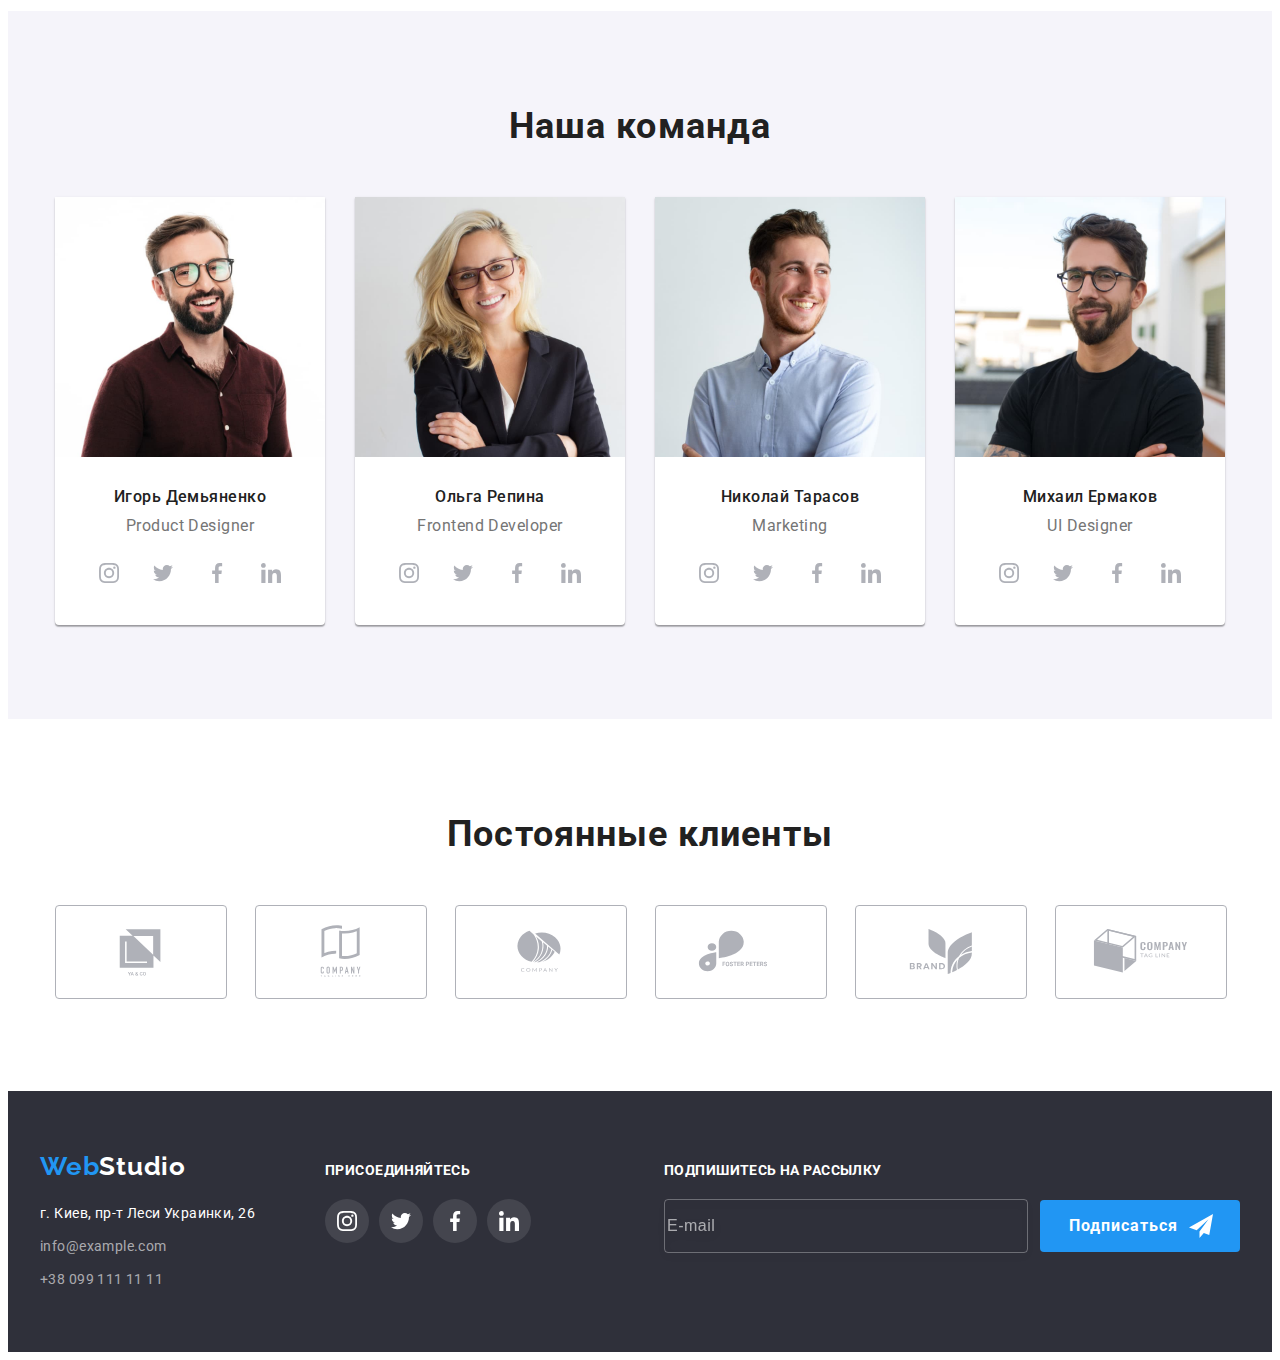
==== commit d45198ba: "змінено маржини, виправлено розмітку іконки на кнопці футера" ====
--- a/index.html
+++ b/index.html
@@ -427,6 +427,7 @@
             </li>
           </ul>
         </div>
+
         <div class="subscribe">
           <p class="subscribe-text">Подпишитесь на рассылку</p>
 
@@ -438,12 +439,13 @@
               id="user-email-two"
               placeholder="E-mail"
             />
-            <div class="footer-btn-box">
-              <button type="submit" class="footer-btn">Подписаться</button>
+
+            <button type="submit" class="footer-btn">
+              Подписаться
               <svg class="footer-btn-icon" width="24" height="24">
                 <use href="./img/spraite.svg#icon-icon-send"></use>
               </svg>
-            </div>
+            </button>
           </form>
         </div>
       </div>
@@ -474,6 +476,7 @@
               </svg>
             </div>
           </div>
+
           <div class="modal-field">
             <label for="user-tel" class="modal-label">Телефон</label>
             <div class="input-wrap">
@@ -489,6 +492,7 @@
               </svg>
             </div>
           </div>
+
           <div class="modal-field">
             <label for="user-email" class="modal-label">Почта</label>
             <div class="input-wrap">
@@ -503,6 +507,7 @@
               </svg>
             </div>
           </div>
+
           <div class="modal-field">
             <label for="user-text" class="modal-label">Комментарий</label>
             <textarea
@@ -512,12 +517,13 @@
               placeholder="Введите текст"
             ></textarea>
           </div>
+
           <div class="modal-field">
             <input
               type="checkbox"
               name="privacy"
               value="true"
-              class="modal-check is-hidden"
+              class="modal-check visually-hidden"
               id="privacy"
             />
             <label for="privacy" class="check-text">
@@ -525,6 +531,7 @@
               <a href="" class="check-link">Условия договора</a>
             </label>
           </div>
+
           <button type="submit" class="hero-btn">Отправить</button>
         </form>
       </div>
--- a/css/styles.css
+++ b/css/styles.css
@@ -229,6 +229,8 @@
   min-width: 200px;
   margin-left: auto;
   margin-right: auto;
+  box-shadow: 0px 4px 4px rgba(0, 0, 0, 0.15);
+  transition: background 250ms cubic-bezier(0.4, 0, 0.2, 1);
 }
 
 .hero-btn:hover,
@@ -279,6 +281,11 @@
   align-items: center;
   justify-content: center;
   padding: 0;
+  transition: fill 250ms cubic-bezier(0.4, 0, 0.2, 1);
+}
+.modal-close-btn:focus,
+.modal-close-btn:hover {
+  fill: var(--accent-color);
 }
 
 .is-hidden {
@@ -292,6 +299,7 @@
 }
 .modal-title {
   margin-bottom: 12px;
+  text-align: center;
 
   font-weight: 700;
   font-size: 20px;
@@ -336,13 +344,13 @@
   color: rgba(117, 117, 117, 0.5); */
 }
 
-.modal-input:focus {
+.modal-input:focus,
+.modal-input:hover {
   border-color: var(--accent-color);
 }
 
 .modal-text {
   padding: 12px 16px;
-  margin-bottom: 20px;
 
   width: 100%;
   height: 120px;
@@ -363,7 +371,8 @@
   color: rgba(117, 117, 117, 0.5); */
 }
 
-.modal-text:focus {
+.modal-text:focus,
+.modal-text:hover {
   border-color: var(--accent-color);
 }
 
@@ -388,10 +397,9 @@
 }
 
 .modal-field {
-  margin-bottom: 30px;
-}
-.modal-check {
-}
+  margin-bottom: 10px;
+}
+
 .check-text::before {
   content: "";
   width: 16px;
@@ -835,8 +843,9 @@
   color: rgba(255, 255, 255, 0.6);
 }
 .footer-btn {
-  display: flex;
-  align-items: flex-end;
+  position: relative;
+  display: flex;
+  align-items: center;
   padding: 10px 28px;
 
   font-family: inherit;
@@ -866,9 +875,6 @@
   background-color: #188ce8;
 }
 
-.footer-btn-box {
-  position: relative;
-}
 .footer-btn-icon {
   position: absolute;
   left: 148px;
